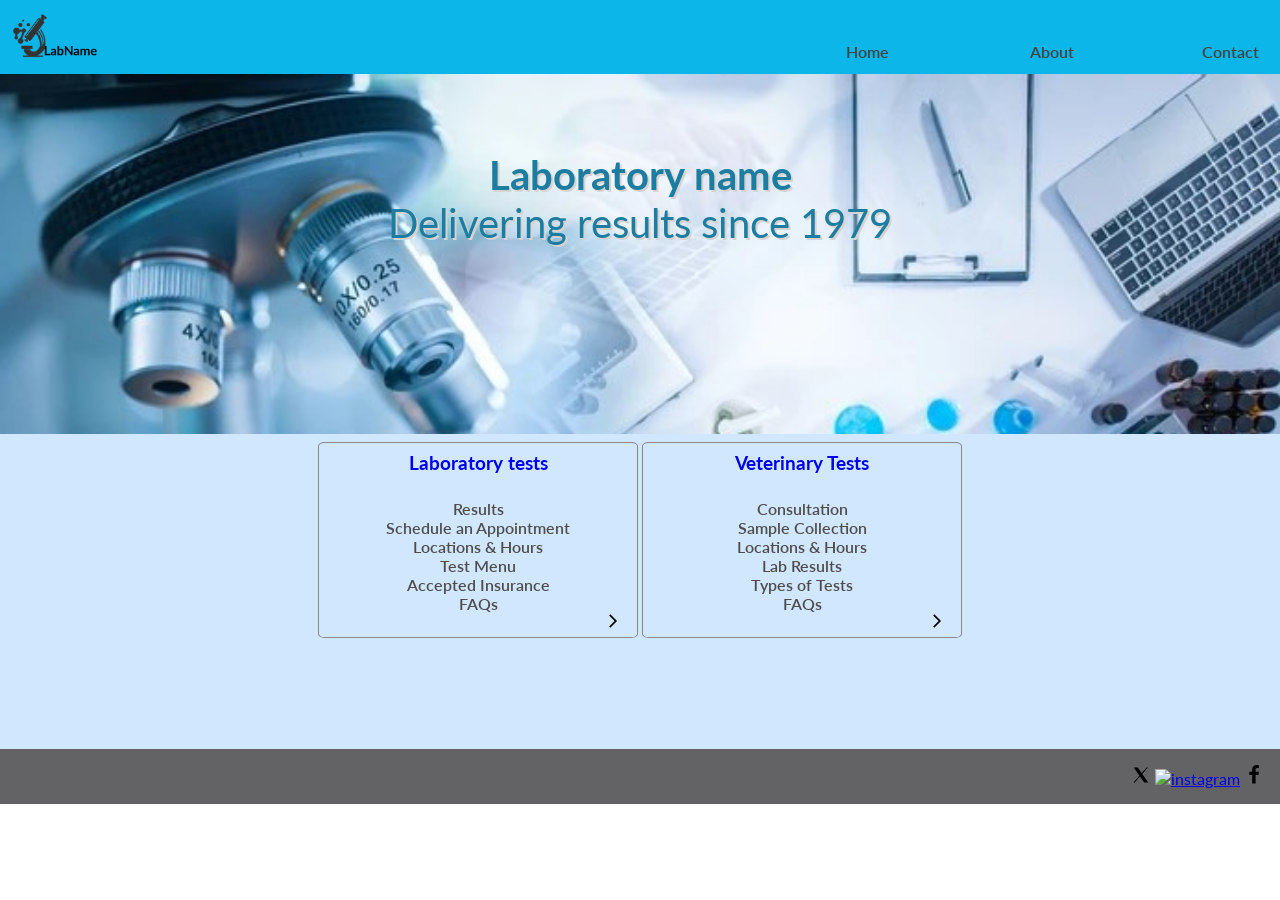
==== index.html @ 66249046 "initial commit" ====
<!doctype html>
<html lang="en">
  <head>
    <meta charset="UTF-8" />
    <meta name="viewport" content="width=device-width, initial-scale=1.0" />
    <title>Home</title>
    <link rel="stylesheet" href="css/styles.css" />
    <link rel="preconnect" href="https://fonts.googleapis.com" />
    <link rel="preconnect" href="https://fonts.gstatic.com" crossorigin />
    <link
      href="https://fonts.googleapis.com/css2?family=Lato:ital,wght@0,100;0,300;0,400;0,700;0,900;1,100;1,300;1,400;1,700;1,900&family=Roboto+Slab&display=swap"
      rel="stylesheet"
    />
  </head>
  <body>
    <header>
      <div>
        <!--According to chatGpt, href="#", it affects navigability and SEO-->
        <a href="index.html"
          ><img
            class="lab-logo"
            src="images/lab-icon.png"
            alt="laboratory logo"
        /></a>
      </div>
      <nav>
        <ul>
          <!--aria-current="page" indicates the current page for screen readers-->
          <li><a href="index.html" aria-current="page">Home</a></li>
          <li><a href="pages/about.html">About</a></li>
          <li><a href="pages/contact.html">Contact</a></li>
        </ul>
      </nav>
    </header>
    <main>
      <section id="banner">
        <h1>Laboratory name</h1>
        <p id="subtitle-banner-home">Delivering results since 1979</p>
      </section>

      <section id="lab-services-container">
        <!-- this heading was created to improve navegability and SEO -->
        <h2 id="services-title" class="sr-only">Laboratory Services</h2>
        <a class="card" href="pages/laboratory-test.html">
          <h3>Laboratory tests</h3>
          <ul>
            <li>Results</li>
            <li>Schedule an Appointment</li>
            <li>Locations & Hours</li>
            <li>Test Menu</li>
            <li>Accepted Insurance</li>
            <li>FAQs</li>
          </ul>
          <!-- for decorative images, alt="" makes screen readers ignore it;
            aria-hidden="true" hides it from screen readers. -->
          <img
            class="arrow-icon"
            src="images/arrow-icon.svg"
            alt=""
            aria-hidden="true"
          />
        </a>

        <a class="card" href="pages/veterinary-lab-tests.html">
          <h3>Veterinary Tests</h3>
          <ul>
            <li>Consultation</li>
            <li>Sample Collection</li>
            <li>Locations & Hours</li>
            <li>Lab Results</li>
            <li>Types of Tests</li>
            <li>FAQs</li>
          </ul>
          <!-- for decorative images, alt="" makes screen readers ignore it;
            aria-hidden="true" hides it from screen readers. -->
          <img
            class="arrow-icon"
            src="images/arrow-icon.svg"
            alt=""
            aria-hidden="true"
          />
        </a>
      </section>
    </main>
    <footer>
      <div>
        <!-- rel="noopener noreferrer", Adds extra security when opening this link in a new tab -->
        <a href="https://x.com/" target="_blank" rel="noopener noreferrer"
          ><img src="images/x-logo.svg" alt="X (twitter)"
        /></a>
        <a
          href="https://www.instagram.com/"
          target="_blank"
          rel="noopener noreferrer"
          ><img src="images/instagram-logo.svg" alt="instagram"
        /></a>
        <a
          href="https://www.facebook.com/"
          target="_blank"
          rel="noopener noreferrer"
          ><img src="images/facebook-logo.svg" alt="facebook"
        /></a>
      </div>
    </footer>
  </body>
</html>
---- css/styles.css ----
* {
  margin: 0;
  padding: 0;
  box-sizing: border-box;
  font-family: "Lato", sans-serif;
}
header {
  background-color: rgb(12, 182, 233);
  padding: 1%;
}
header div {
  display: inline-block;
  width: 45%;
}
nav {
  display: inline-block;
  width: 45%;
  margin-left: 9%;
  text-align: right;
}
.lab-logo {
  display: inline;
  width: 15%;
}
nav ul {
  display: inline-block;
  width: 100%;
  list-style: none;
}
nav ul li {
  display: inline-block;
  width: 32%;
}
nav ul li a {
  display: inline-block;
  width: 100%;
  color: rgb(66, 66, 66);
  font-weight: 600;
  text-decoration: none;
}

/* Main */
main {
  background-color: rgb(208, 231, 253);
  min-height: 75vh;
}
main section {
  width: 100%;
  text-align: center;
}
/* Banner */
#banner {
  background-image: url("../images/banner-logo.jpg");
  background-size: cover;
  width: 100%;
  height: 40vh;
}
h1,
#subtitle-banner-home {
  color: rgb(28, 125, 160);
  text-shadow: 2px 2px rgb(216, 211, 211);
  font-size: 2.5em;
  text-align: center;
}
/* padding-top only for the Home banner h1 */
#banner h1 {
  padding-top: 6%;
}
/* /Banner */

#lab-services-container {
  height: auto;
}
.card {
  display: inline-block;
  width: 25%;
  height: auto;
  padding: 0.5rem 1rem;
  margin: 0.5rem 0;
  text-align: center;
  border: 1px solid rgb(139, 138, 138);
  border-radius: 2%;
}
.card h3 {
  height: 3rem;
  font-size: 1.2em;
}
.card li,
.card h2 {
  font-size: 1em;
  color: rgb(78, 76, 76);
  font-weight: 600;
  list-style: none;
}

section a {
  text-decoration: none;
}
.arrow-icon {
  height: 1rem;
  display: block;
  margin-left: auto;
  margin-right: 0;
}
/* about */
.container-image {
  display: inline-block;
  width: 40%;
}
.container-image img {
  width: 100%;
  border-radius: 10px;
}
.container-description {
  display: inline-block;
  width: 50%;
}
.container-description p {
  text-align: justify;
  font-weight: 400;
}
/* Contact */
.contact-icon {
  width: 5%;
  margin-right: 4%;
}
#contact-form-container {
  background-color: rgb(237, 241, 241);
  height: auto;
}
/* /Contact */

/* footer */
footer {
  padding: 1rem;
  background-color: rgb(99, 99, 102);
  text-align: right;
}
footer div a img {
  height: 20px;
}

/* This class hides the text visually but keeps it available for screen readers. */
.sr-only {
  position: absolute;
  left: -9999px;
}
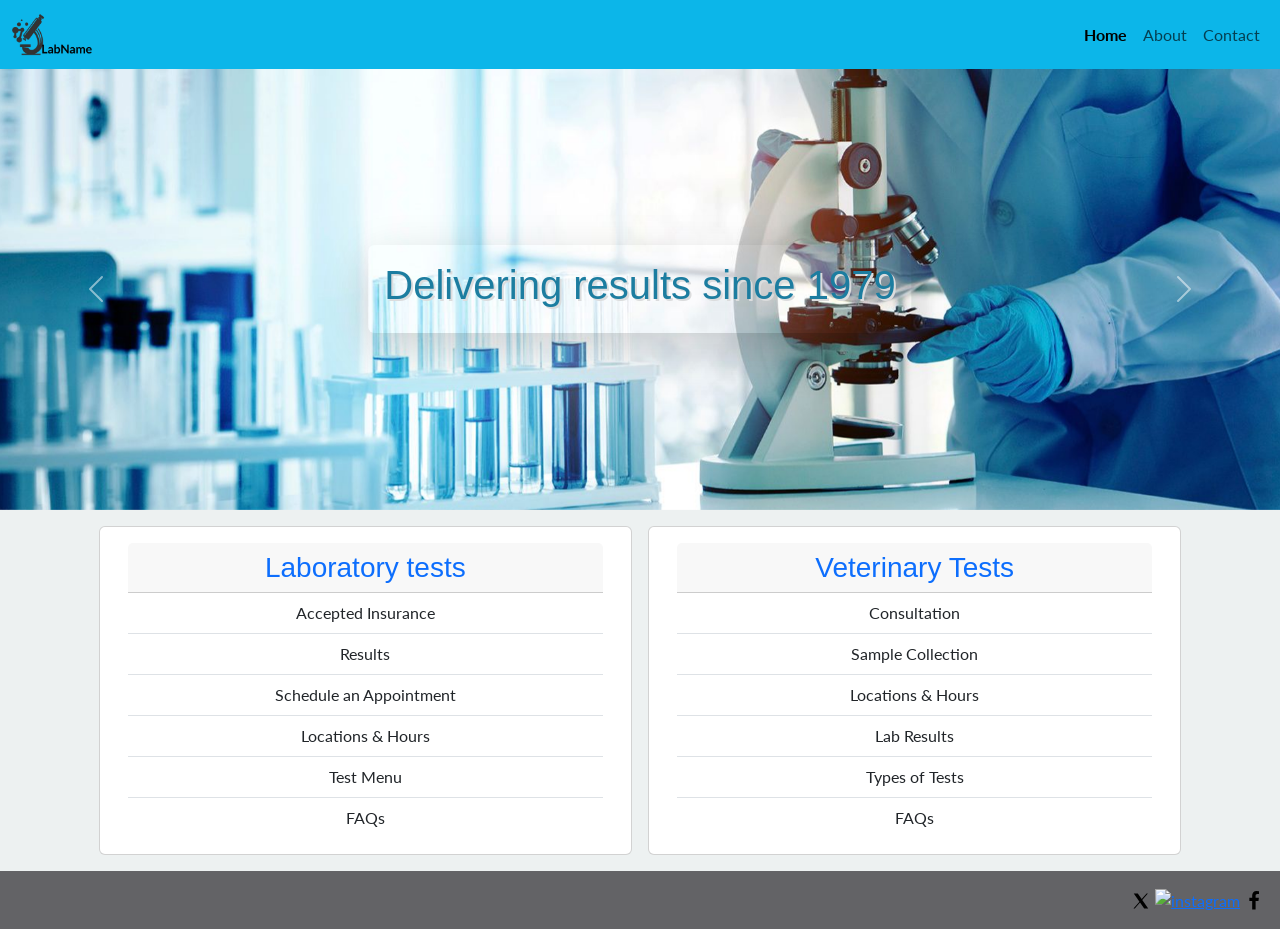
==== commit 515cc7d8: "initial commit version-2" ====
--- a/index.html
+++ b/index.html
@@ -4,6 +4,12 @@
     <meta charset="UTF-8" />
     <meta name="viewport" content="width=device-width, initial-scale=1.0" />
     <title>Home</title>
+    <link
+      href="https://cdn.jsdelivr.net/npm/bootstrap@5.3.8/dist/css/bootstrap.min.css"
+      rel="stylesheet"
+      integrity="sha384-sRIl4kxILFvY47J16cr9ZwB07vP4J8+LH7qKQnuqkuIAvNWLzeN8tE5YBujZqJLB"
+      crossorigin="anonymous"
+    />
     <link rel="stylesheet" href="css/styles.css" />
     <link rel="preconnect" href="https://fonts.googleapis.com" />
     <link rel="preconnect" href="https://fonts.gstatic.com" crossorigin />
@@ -11,75 +17,156 @@
       href="https://fonts.googleapis.com/css2?family=Lato:ital,wght@0,100;0,300;0,400;0,700;0,900;1,100;1,300;1,400;1,700;1,900&family=Roboto+Slab&display=swap"
       rel="stylesheet"
     />
+    <script
+      src="https://cdn.jsdelivr.net/npm/bootstrap@5.3.8/dist/js/bootstrap.bundle.min.js"
+      integrity="sha384-FKyoEForCGlyvwx9Hj09JcYn3nv7wiPVlz7YYwJrWVcXK/BmnVDxM+D2scQbITxI"
+      crossorigin="anonymous"
+    ></script>
   </head>
   <body>
     <header>
-      <div>
-        <!--According to chatGpt, href="#", it affects navigability and SEO-->
-        <a href="index.html"
-          ><img
-            class="lab-logo"
-            src="images/lab-icon.png"
-            alt="laboratory logo"
-        /></a>
-      </div>
-      <nav>
-        <ul>
-          <!--aria-current="page" indicates the current page for screen readers-->
-          <li><a href="index.html" aria-current="page">Home</a></li>
-          <li><a href="pages/about.html">About</a></li>
-          <li><a href="pages/contact.html">Contact</a></li>
-        </ul>
+      <nav class="navbar navbar-expand-lg">
+        <div class="container-fluid">
+          <a class="navbar-brand" href="index.html"
+            ><img
+              class="img-fluid lab-logo"
+              src="images/lab-icon.png"
+              alt="laboratory logo"
+          /></a>
+          <button
+            class="navbar-toggler"
+            type="button"
+            data-bs-toggle="collapse"
+            data-bs-target="#navbarNav"
+            aria-controls="navbarNav"
+            aria-expanded="false"
+            aria-label="Toggle navigation"
+          >
+            <span class="navbar-toggler-icon"></span>
+          </button>
+          <div
+            class="justify-content-lg-end collapse navbar-collapse"
+            id="navbarNav"
+          >
+            <ul class="navbar-nav">
+              <li class="nav-item">
+                <a
+                  class="nav-link active fw-bold"
+                  aria-current="page"
+                  href="index.html"
+                  >Home</a
+                >
+              </li>
+              <li class="nav-item">
+                <a class="nav-link" href="pages/about.html">About</a>
+              </li>
+              <li class="nav-item">
+                <a class="nav-link" href="pages/contact.html">Contact</a>
+              </li>
+            </ul>
+          </div>
+        </div>
       </nav>
     </header>
     <main>
-      <section id="banner">
-        <h1>Laboratory name</h1>
-        <p id="subtitle-banner-home">Delivering results since 1979</p>
+      <!-- Banner with bootstrap carousel -->
+      <section
+        id="carouselExampleAutoplaying"
+        class="banner carousel slide"
+        data-bs-ride="carousel"
+      >
+        <h1 class="visually-hidden">Laboratory name</h1>
+        <div
+          class="banner__title text-center position-absolute top-50 start-50 translate-middle z-3 shadow-lg p-3 mb-5 rounded"
+        >
+          <h2>Delivering results since 1979</h2>
+        </div>
+
+        <div class="carousel-inner">
+          <div class="carousel-item active">
+            <img
+              src="images/banner-laboratory.png"
+              class="d-block w-100"
+              alt="Samples in tubes and a lab technician looking at samples through a microscope"
+            />
+          </div>
+          <div class="carousel-item">
+            <img
+              src="images/banner-logo.png"
+              class="d-block w-100"
+              alt="Lab technician looking at samples through a microscope"
+            />
+          </div>
+          <div class="carousel-item">
+            <img
+              src="images/laboratory-test-bgc.png"
+              class="d-block w-100"
+              alt="Samples in laboratory tubes"
+            />
+          </div>
+        </div>
+        <button
+          class="carousel-control-prev"
+          type="button"
+          data-bs-target="#carouselExampleAutoplaying"
+          data-bs-slide="prev"
+        >
+          <span class="carousel-control-prev-icon" aria-hidden="true"></span>
+          <span class="visually-hidden">Previous</span>
+        </button>
+        <button
+          class="carousel-control-next"
+          type="button"
+          data-bs-target="#carouselExampleAutoplaying"
+          data-bs-slide="next"
+        >
+          <span class="carousel-control-next-icon" aria-hidden="true"></span>
+          <span class="visually-hidden">Next</span>
+        </button>
       </section>
+      <!-- /Banner -->
 
-      <section id="lab-services-container">
-        <!-- this heading was created to improve navegability and SEO -->
-        <h2 id="services-title" class="sr-only">Laboratory Services</h2>
-        <a class="card" href="pages/laboratory-test.html">
-          <h3>Laboratory tests</h3>
-          <ul>
-            <li>Results</li>
-            <li>Schedule an Appointment</li>
-            <li>Locations & Hours</li>
-            <li>Test Menu</li>
-            <li>Accepted Insurance</li>
-            <li>FAQs</li>
-          </ul>
-          <!-- for decorative images, alt="" makes screen readers ignore it;
-            aria-hidden="true" hides it from screen readers. -->
-          <img
-            class="arrow-icon"
-            src="images/arrow-icon.svg"
-            alt=""
-            aria-hidden="true"
-          />
-        </a>
+      <section class="row mx-0 my-3 text-center gap-3 justify-content-center">
+        <h2 id="services-title" class="visually-hidden">Laboratory Services</h2>
+        <!-- Laboratory tests section using bootstrap cards -->
+        <div class="card col-sm-5">
+          <div class="card-body">
+            <h3 class="card-header">
+              <a class="link-primary" href="pages/laboratory-test.html">
+                Laboratory tests
+              </a>
+            </h3>
+            <ul class="list-group list-group-flush">
+              <li class="list-group-item">Accepted Insurance</li>
+              <li class="list-group-item">Results</li>
+              <li class="list-group-item">Schedule an Appointment</li>
+              <li class="list-group-item">Locations & Hours</li>
+              <li class="list-group-item">Test Menu</li>
+              <li class="list-group-item">FAQs</li>
+            </ul>
+          </div>
+        </div>
+        <!-- /Laboratory tests section using bootstrap cards -->
 
-        <a class="card" href="pages/veterinary-lab-tests.html">
-          <h3>Veterinary Tests</h3>
-          <ul>
-            <li>Consultation</li>
-            <li>Sample Collection</li>
-            <li>Locations & Hours</li>
-            <li>Lab Results</li>
-            <li>Types of Tests</li>
-            <li>FAQs</li>
-          </ul>
-          <!-- for decorative images, alt="" makes screen readers ignore it;
-            aria-hidden="true" hides it from screen readers. -->
-          <img
-            class="arrow-icon"
-            src="images/arrow-icon.svg"
-            alt=""
-            aria-hidden="true"
-          />
-        </a>
+        <!-- Veterinary tests section using bootstrap cards -->
+        <div class="card col-sm-5">
+          <div class="card-body">
+            <h3 class="card-header">
+              <a class="link-primary" href="pages/veterinary-lab-tests.html">
+                Veterinary Tests
+              </a>
+            </h3>
+            <ul class="list-group list-group-flush">
+              <li class="list-group-item">Consultation</li>
+              <li class="list-group-item">Sample Collection</li>
+              <li class="list-group-item">Locations & Hours</li>
+              <li class="list-group-item">Lab Results</li>
+              <li class="list-group-item">Types of Tests</li>
+              <li class="list-group-item">FAQs</li>
+            </ul>
+          </div>
+        </div>
+        <!-- /Veterinary tests section using bootstrap cards -->
       </section>
     </main>
     <footer>
--- a/css/styles.css
+++ b/css/styles.css
@@ -2,97 +2,26 @@
   margin: 0;
   padding: 0;
   box-sizing: border-box;
+}
+body {
+  background-color: rgb(237, 241, 241);
   font-family: "Lato", sans-serif;
 }
 header {
   background-color: rgb(12, 182, 233);
-  padding: 1%;
-}
-header div {
-  display: inline-block;
-  width: 45%;
-}
-nav {
-  display: inline-block;
-  width: 45%;
-  margin-left: 9%;
-  text-align: right;
 }
 .lab-logo {
-  display: inline;
-  width: 15%;
+  width: 80px;
 }
-nav ul {
-  display: inline-block;
-  width: 100%;
-  list-style: none;
+/* Main */
+.banner__title {
+  color: rgb(28, 125, 160);
+  text-shadow: 2px 2px rgb(219, 220, 221);
 }
-nav ul li {
-  display: inline-block;
-  width: 32%;
+.banner__title h1,
+.banner__title h2 {
+  font-size: 1.2rem;
 }
-nav ul li a {
-  display: inline-block;
-  width: 100%;
-  color: rgb(66, 66, 66);
-  font-weight: 600;
-  text-decoration: none;
-}
-
-/* Main */
-main {
-  background-color: rgb(208, 231, 253);
-  min-height: 75vh;
-}
-main section {
-  width: 100%;
-  text-align: center;
-}
-/* Banner */
-#banner {
-  background-image: url("../images/banner-logo.jpg");
-  background-size: cover;
-  width: 100%;
-  height: 40vh;
-}
-h1,
-#subtitle-banner-home {
-  color: rgb(28, 125, 160);
-  text-shadow: 2px 2px rgb(216, 211, 211);
-  font-size: 2.5em;
-  text-align: center;
-}
-/* padding-top only for the Home banner h1 */
-#banner h1 {
-  padding-top: 6%;
-}
-/* /Banner */
-
-#lab-services-container {
-  height: auto;
-}
-.card {
-  display: inline-block;
-  width: 25%;
-  height: auto;
-  padding: 0.5rem 1rem;
-  margin: 0.5rem 0;
-  text-align: center;
-  border: 1px solid rgb(139, 138, 138);
-  border-radius: 2%;
-}
-.card h3 {
-  height: 3rem;
-  font-size: 1.2em;
-}
-.card li,
-.card h2 {
-  font-size: 1em;
-  color: rgb(78, 76, 76);
-  font-weight: 600;
-  list-style: none;
-}
-
 section a {
   text-decoration: none;
 }
@@ -102,31 +31,10 @@
   margin-left: auto;
   margin-right: 0;
 }
-/* about */
-.container-image {
-  display: inline-block;
-  width: 40%;
-}
-.container-image img {
-  width: 100%;
-  border-radius: 10px;
-}
-.container-description {
-  display: inline-block;
-  width: 50%;
-}
-.container-description p {
-  text-align: justify;
-  font-weight: 400;
-}
+
 /* Contact */
 .contact-icon {
-  width: 5%;
-  margin-right: 4%;
-}
-#contact-form-container {
-  background-color: rgb(237, 241, 241);
-  height: auto;
+  width: 20px;
 }
 /* /Contact */
 
@@ -139,9 +47,95 @@
 footer div a img {
   height: 20px;
 }
+/* /footer */
 
 /* This class hides the text visually but keeps it available for screen readers. */
 .sr-only {
   position: absolute;
   left: -9999px;
 }
+
+/* laboratory-test-accepted-insurance page,
+css with FLEX/GRID/MQ. Without bootstrap */
+.main--grid {
+  display: grid;
+  grid-template-rows: repeat(2, 1fr);
+  grid-template-columns: 1fr;
+}
+.banner--flex {
+  background-image: url("../images/banner-logo.png");
+  background-position: right top;
+  background-size: cover;
+  display: flex;
+  justify-content: center;
+  align-items: center;
+}
+.banner__title--flex {
+  box-shadow: 0 1rem 3rem rgba(0, 0, 0, 0.175);
+  padding: 1rem;
+  border-radius: 0.25rem;
+}
+.main__card {
+  display: grid;
+  align-items: center;
+  justify-items: center;
+  grid-template-rows: repeat(3, 1fr);
+  grid-template-columns: repeat(5, 1fr);
+  gap: 0.5rem;
+  margin: 1rem;
+}
+.main__card img {
+  width: 70%;
+  height: 80%;
+  object-fit: cover;
+  border-radius: 0.5rem;
+  border: 1px solid rgb(143, 149, 159);
+  box-shadow: 8px 4px rgb(143, 149, 159);
+}
+/* /laboratory-test-accepted-insurance page */
+
+@media screen and (max-width: 768px) {
+  .header-flex {
+    display: none;
+  }
+  /* laboratory-test-accepted-insurance page */
+  .main--grid {
+    grid-template-rows: 1fr 80%;
+    grid-template-columns: 1fr;
+  }
+  .main__card {
+    grid-template-rows: repeat(8, 12%);
+    grid-template-columns: repeat(2, 1fr);
+    gap: 0.1rem;
+  }
+
+  .main__card img {
+    width: 90%;
+    height: 50%;
+  }
+  /* /laboratory-test-accepted-insurance page */
+}
+
+@media screen and (min-width: 768px) {
+  .banner__title h1,
+  .banner__title h2 {
+    font-size: 2.5rem;
+  }
+}
+@media screen and (min-width: 768px) and (max-width: 1023px) {
+  footer {
+    position: absolute;
+    bottom: 0;
+    width: 100%;
+  }
+  /* laboratory-test-accepted-insurance page */
+  .main--grid {
+    grid-template-rows: 1fr 50%;
+    grid-template-columns: 1fr;
+  }
+  .main__card {
+    grid-template-rows: repeat(2, 1fr);
+    grid-template-columns: repeat(3, 1fr);
+  }
+  /* /laboratory-test-accepted-insurance page */
+}
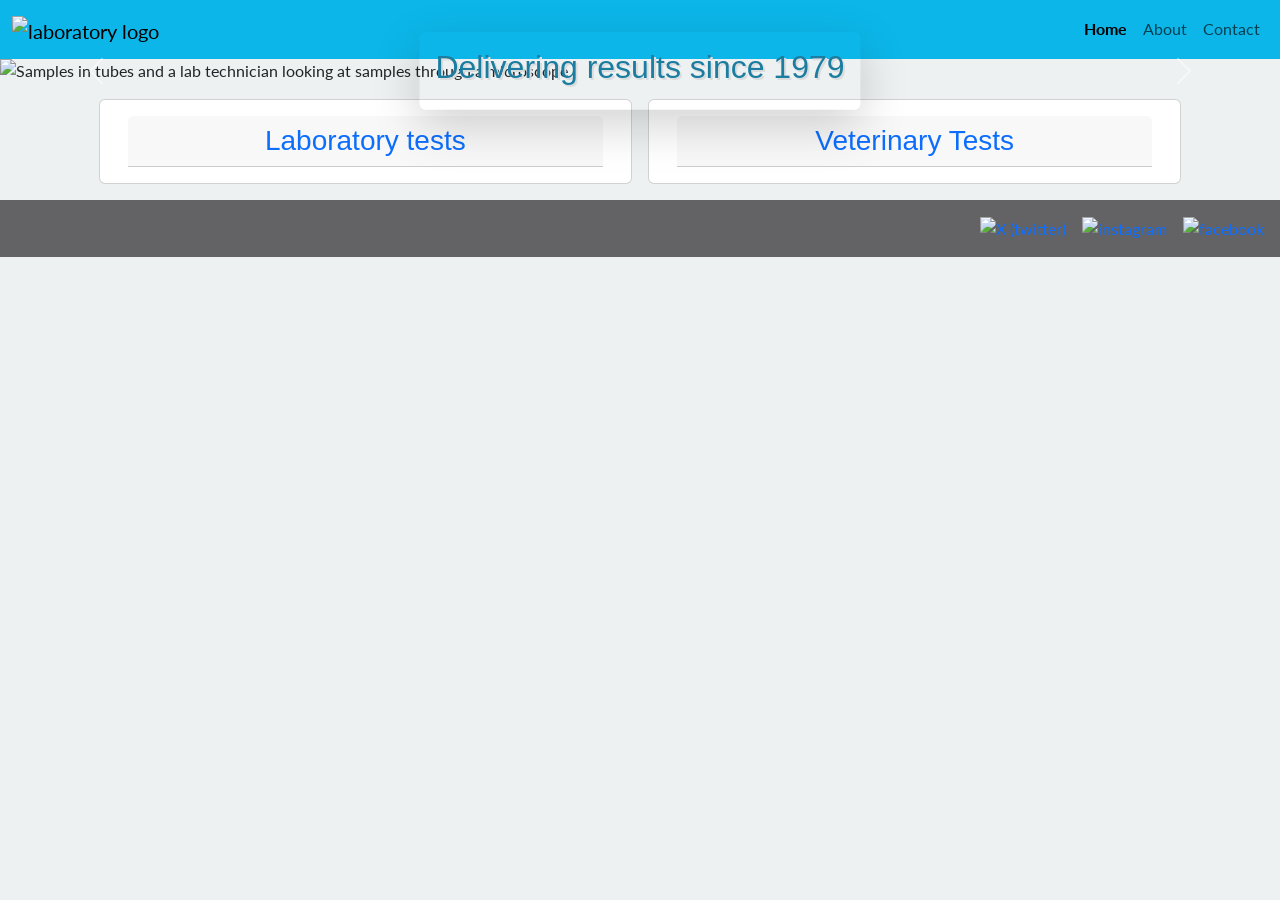
==== commit 2586f22f: "Update image and icon sources to server-hosted files and add animations" ====
--- a/index.html
+++ b/index.html
@@ -17,6 +17,7 @@
       href="https://fonts.googleapis.com/css2?family=Lato:ital,wght@0,100;0,300;0,400;0,700;0,900;1,100;1,300;1,400;1,700;1,900&family=Roboto+Slab&display=swap"
       rel="stylesheet"
     />
+    <link rel="stylesheet" href="https://unpkg.com/aos@next/dist/aos.css" />
     <script
       src="https://cdn.jsdelivr.net/npm/bootstrap@5.3.8/dist/js/bootstrap.bundle.min.js"
       integrity="sha384-FKyoEForCGlyvwx9Hj09JcYn3nv7wiPVlz7YYwJrWVcXK/BmnVDxM+D2scQbITxI"
@@ -30,7 +31,7 @@
           <a class="navbar-brand" href="index.html"
             ><img
               class="img-fluid lab-logo"
-              src="images/lab-icon.png"
+              src="https://i.ibb.co/GG0dvvh/logo-Lab.png"
               alt="laboratory logo"
           /></a>
           <button
@@ -85,21 +86,21 @@
         <div class="carousel-inner">
           <div class="carousel-item active">
             <img
-              src="images/banner-laboratory.png"
+              src="https://i.ibb.co/yBRgyRB7/banner-laboratory.png"
               class="d-block w-100"
               alt="Samples in tubes and a lab technician looking at samples through a microscope"
             />
           </div>
           <div class="carousel-item">
             <img
-              src="images/banner-logo.png"
+              src="https://i.ibb.co/yBXdcs0L/banner-logo.png"
               class="d-block w-100"
               alt="Lab technician looking at samples through a microscope"
             />
           </div>
           <div class="carousel-item">
             <img
-              src="images/laboratory-test-bgc.png"
+              src="https://i.ibb.co/M5pRjdVg/laboratory-test-bgc.png"
               class="d-block w-100"
               alt="Samples in laboratory tubes"
             />
@@ -129,41 +130,25 @@
       <section class="row mx-0 my-3 text-center gap-3 justify-content-center">
         <h2 id="services-title" class="visually-hidden">Laboratory Services</h2>
         <!-- Laboratory tests section using bootstrap cards -->
-        <div class="card col-sm-5">
+        <div data-aos="fade-right" class="card col-sm-5">
           <div class="card-body">
             <h3 class="card-header">
               <a class="link-primary" href="pages/laboratory-test.html">
                 Laboratory tests
               </a>
             </h3>
-            <ul class="list-group list-group-flush">
-              <li class="list-group-item">Accepted Insurance</li>
-              <li class="list-group-item">Results</li>
-              <li class="list-group-item">Schedule an Appointment</li>
-              <li class="list-group-item">Locations & Hours</li>
-              <li class="list-group-item">Test Menu</li>
-              <li class="list-group-item">FAQs</li>
-            </ul>
           </div>
         </div>
         <!-- /Laboratory tests section using bootstrap cards -->
 
         <!-- Veterinary tests section using bootstrap cards -->
-        <div class="card col-sm-5">
+        <div data-aos="fade-left" class="card col-sm-5">
           <div class="card-body">
             <h3 class="card-header">
               <a class="link-primary" href="pages/veterinary-lab-tests.html">
                 Veterinary Tests
               </a>
             </h3>
-            <ul class="list-group list-group-flush">
-              <li class="list-group-item">Consultation</li>
-              <li class="list-group-item">Sample Collection</li>
-              <li class="list-group-item">Locations & Hours</li>
-              <li class="list-group-item">Lab Results</li>
-              <li class="list-group-item">Types of Tests</li>
-              <li class="list-group-item">FAQs</li>
-            </ul>
           </div>
         </div>
         <!-- /Veterinary tests section using bootstrap cards -->
@@ -173,21 +158,29 @@
       <div>
         <!-- rel="noopener noreferrer", Adds extra security when opening this link in a new tab -->
         <a href="https://x.com/" target="_blank" rel="noopener noreferrer"
-          ><img src="images/x-logo.svg" alt="X (twitter)"
+          ><img src="https://i.ibb.co/nNpMmGMF/x-logo.png" alt="X (twitter)"
         /></a>
         <a
           href="https://www.instagram.com/"
           target="_blank"
           rel="noopener noreferrer"
-          ><img src="images/instagram-logo.svg" alt="instagram"
+          ><img
+            src="https://i.ibb.co/twZn9m8D/instagram-logo.png"
+            alt="instagram"
         /></a>
         <a
           href="https://www.facebook.com/"
           target="_blank"
           rel="noopener noreferrer"
-          ><img src="images/facebook-logo.svg" alt="facebook"
+          ><img
+            src="https://i.ibb.co/gb1d4JRd/facebook-logo.png"
+            alt="facebook"
         /></a>
       </div>
     </footer>
+    <script src="https://unpkg.com/aos@next/dist/aos.js"></script>
+    <script>
+      AOS.init();
+    </script>
   </body>
 </html>
--- a/css/styles.css
+++ b/css/styles.css
@@ -1,53 +1,20 @@
+/* reset */
+/* variables */
+/* reset */
 * {
   margin: 0;
   padding: 0;
   box-sizing: border-box;
 }
+
 body {
   background-color: rgb(237, 241, 241);
   font-family: "Lato", sans-serif;
 }
-header {
-  background-color: rgb(12, 182, 233);
-}
-.lab-logo {
-  width: 80px;
-}
-/* Main */
-.banner__title {
-  color: rgb(28, 125, 160);
-  text-shadow: 2px 2px rgb(219, 220, 221);
-}
-.banner__title h1,
-.banner__title h2 {
-  font-size: 1.2rem;
-}
-section a {
+
+a {
   text-decoration: none;
 }
-.arrow-icon {
-  height: 1rem;
-  display: block;
-  margin-left: auto;
-  margin-right: 0;
-}
-
-/* Contact */
-.contact-icon {
-  width: 20px;
-}
-/* /Contact */
-
-/* footer */
-footer {
-  padding: 1rem;
-  background-color: rgb(99, 99, 102);
-  text-align: right;
-}
-footer div a img {
-  height: 20px;
-}
-/* /footer */
 
 /* This class hides the text visually but keeps it available for screen readers. */
 .sr-only {
@@ -55,32 +22,56 @@
   left: -9999px;
 }
 
-/* laboratory-test-accepted-insurance page,
-css with FLEX/GRID/MQ. Without bootstrap */
+/* header layout */
+/* variables */
+/* mixin */
+header {
+  background-color: rgb(12, 182, 233);
+}
+
+a .lab-logo {
+  width: 80px;
+  height: 40px;
+}
+
+/* banner */
+/* variables */
+section .banner__title {
+  color: rgb(28, 125, 160);
+  text-shadow: 2px 2px rgb(219, 220, 221);
+}
+
+/* laboratory-test-accepted-insurance */
+/* variables */
+/* mixin */
+/* mixin */
 .main--grid {
   display: grid;
   grid-template-rows: repeat(2, 1fr);
   grid-template-columns: 1fr;
 }
+
 .banner--flex {
-  background-image: url("../images/banner-logo.png");
-  background-position: right top;
-  background-size: cover;
   display: flex;
   justify-content: center;
   align-items: center;
+  background-image: url("https://i.ibb.co/yBXdcs0L/banner-logo.png");
+  background-position: right top;
+  background-size: cover;
 }
+
 .banner__title--flex {
   box-shadow: 0 1rem 3rem rgba(0, 0, 0, 0.175);
   padding: 1rem;
   border-radius: 0.25rem;
 }
+
 .main__card {
   display: grid;
+  grid-template-rows: repeat(3, 1fr);
+  grid-template-columns: repeat(5, 1fr);
   align-items: center;
   justify-items: center;
-  grid-template-rows: repeat(3, 1fr);
-  grid-template-columns: repeat(5, 1fr);
   gap: 0.5rem;
   margin: 1rem;
 }
@@ -92,36 +83,66 @@
   border: 1px solid rgb(143, 149, 159);
   box-shadow: 8px 4px rgb(143, 149, 159);
 }
-/* /laboratory-test-accepted-insurance page */
 
+/* contact */
+/* variables */
+/* mixin */
+/* mixin */
+section ul li img {
+  width: 15px;
+  height: 15px;
+}
+
+/* footer */
+/* variables */
+/* mixin */
+/* variables */
+/* mixin */
+footer {
+  padding: 1rem;
+  background-color: rgb(99, 99, 102);
+  text-align: right;
+}
+footer div {
+  display: flex;
+  justify-content: end;
+  gap: 1rem;
+}
+footer div a img {
+  width: 16px;
+  height: 16px;
+}
+
+/* mobile media queries */
+/* variables */
+/* mixin */
+/* mixin */
 @media screen and (max-width: 768px) {
   .header-flex {
     display: none;
   }
   /* laboratory-test-accepted-insurance page */
   .main--grid {
+    display: grid;
     grid-template-rows: 1fr 80%;
     grid-template-columns: 1fr;
   }
   .main__card {
+    display: grid;
     grid-template-rows: repeat(8, 12%);
     grid-template-columns: repeat(2, 1fr);
     gap: 0.1rem;
   }
-
   .main__card img {
     width: 90%;
     height: 50%;
   }
   /* /laboratory-test-accepted-insurance page */
 }
-
-@media screen and (min-width: 768px) {
-  .banner__title h1,
-  .banner__title h2 {
-    font-size: 2.5rem;
-  }
-}
+/* tablet media queries */
+/* variables */
+/* mixin */
+/* mixin */
 @media screen and (min-width: 768px) and (max-width: 1023px) {
   footer {
     position: absolute;
@@ -130,12 +151,16 @@
   }
   /* laboratory-test-accepted-insurance page */
   .main--grid {
+    display: grid;
     grid-template-rows: 1fr 50%;
     grid-template-columns: 1fr;
   }
   .main__card {
+    display: grid;
     grid-template-rows: repeat(2, 1fr);
     grid-template-columns: repeat(3, 1fr);
   }
-  /* /laboratory-test-accepted-insurance page */
 }
+/* /laboratory-test-accepted-insurance page */
+
+/*# sourceMappingURL=styles.css.map */
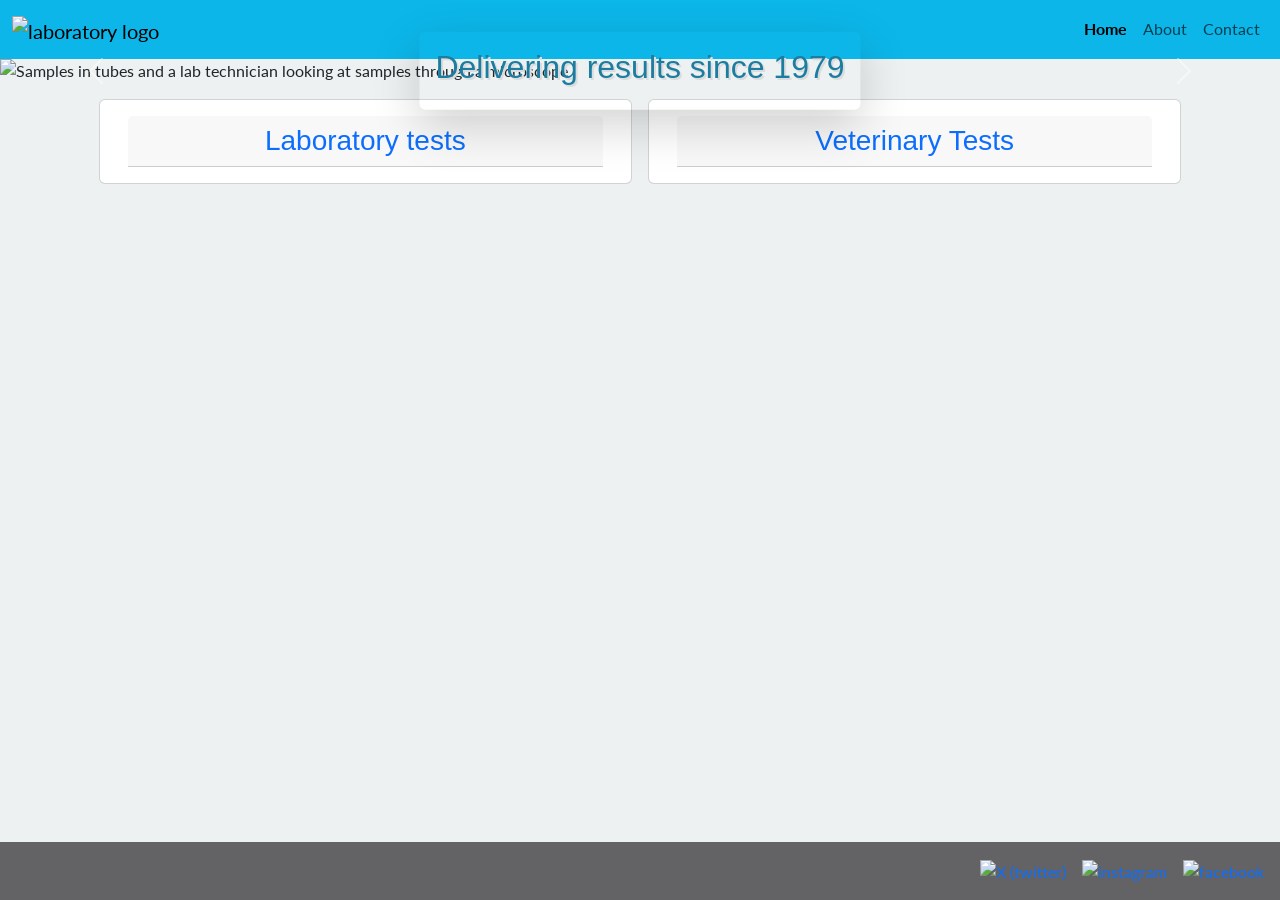
==== commit 306dbcf8: "fix footer positioning on responsive layouts" ====
--- a/index.html
+++ b/index.html
@@ -4,6 +4,10 @@
     <meta charset="UTF-8" />
     <meta name="viewport" content="width=device-width, initial-scale=1.0" />
     <title>Home</title>
+    <meta
+      name="description"
+      content="Trusted laboratory services since 1979, offering laboratory and veterinary tests with reliable results, professional care, and a commitment to quality."
+    />
     <link
       href="https://cdn.jsdelivr.net/npm/bootstrap@5.3.8/dist/css/bootstrap.min.css"
       rel="stylesheet"
@@ -127,7 +131,7 @@
       </section>
       <!-- /Banner -->
 
-      <section class="row mx-0 my-3 text-center gap-3 justify-content-center">
+      <section class="row mx-0 mt-3 text-center gap-3 justify-content-center">
         <h2 id="services-title" class="visually-hidden">Laboratory Services</h2>
         <!-- Laboratory tests section using bootstrap cards -->
         <div data-aos="fade-right" class="card col-sm-5">
--- a/css/styles.css
+++ b/css/styles.css
@@ -8,8 +8,15 @@
 }
 
 body {
+  height: 100vh;
+  display: flex;
+  flex-direction: column;
   background-color: rgb(237, 241, 241);
   font-family: "Lato", sans-serif;
+}
+
+main {
+  flex: 1;
 }
 
 a {
@@ -84,6 +91,15 @@
   box-shadow: 8px 4px rgb(143, 149, 159);
 }
 
+/* about */
+section div figure .about-img {
+  object-fit: cover;
+  object-position: left;
+}
+section div div p {
+  text-align: justify;
+}
+
 /* contact */
 /* variables */
 /* mixin */
@@ -144,15 +160,10 @@
 /* mixin */
 /* mixin */
 @media screen and (min-width: 768px) and (max-width: 1023px) {
-  footer {
-    position: absolute;
-    bottom: 0;
-    width: 100%;
-  }
   /* laboratory-test-accepted-insurance page */
   .main--grid {
     display: grid;
-    grid-template-rows: 1fr 50%;
+    grid-template-rows: 30% auto;
     grid-template-columns: 1fr;
   }
   .main__card {
